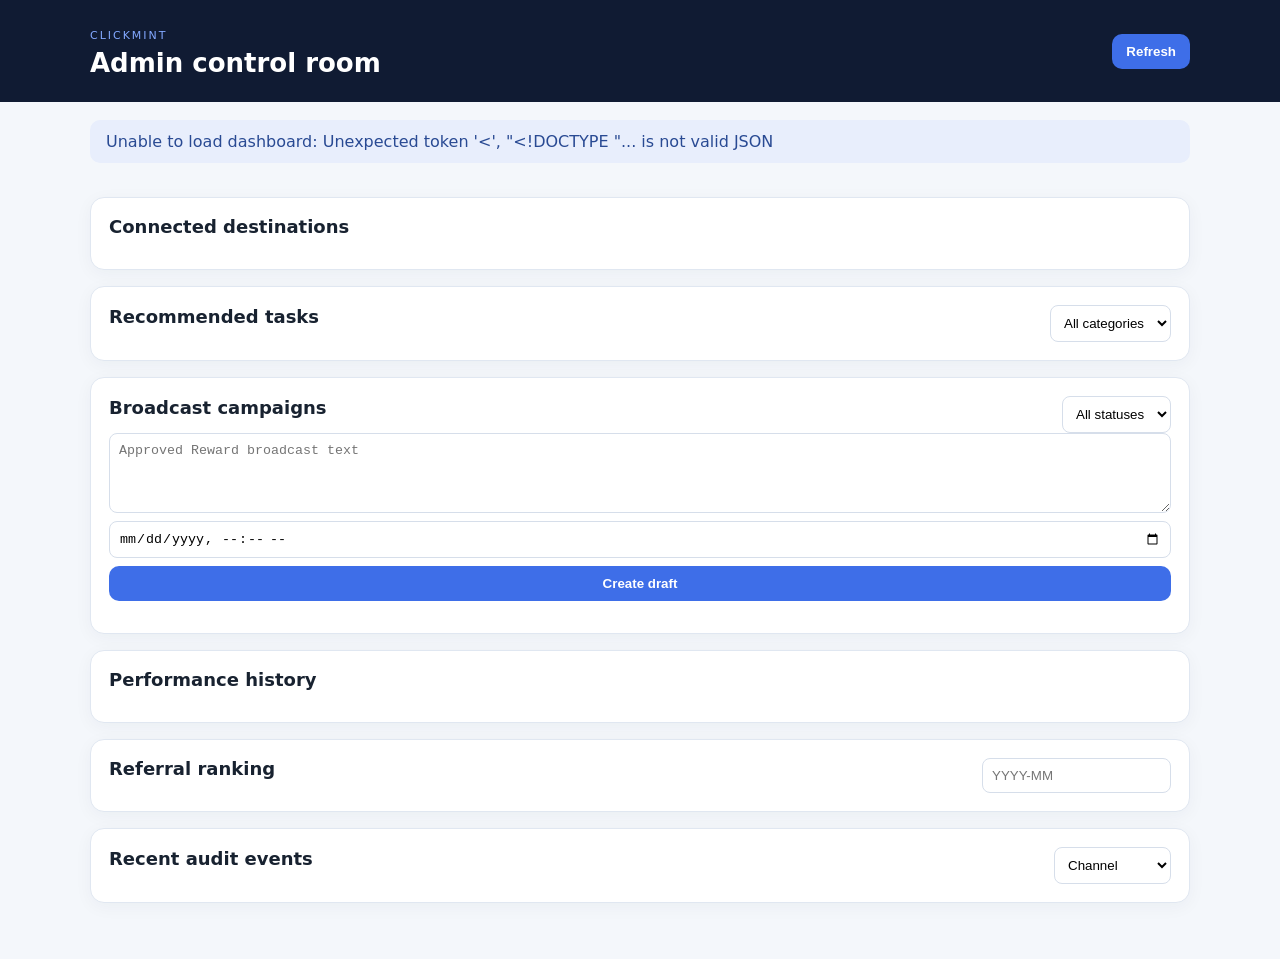
==== admin_web/index.html @ 44ab22e3 "Implement non-financial marketplace and admin platform phases Co-authored-by: arena-agent <297053741" ====
<!doctype html>
<html lang="en">
<head>
  <meta charset="utf-8">
  <meta name="viewport" content="width=device-width,initial-scale=1">
  <title>ClickMint Admin</title>
  <link rel="stylesheet" href="/admin_web/styles.css">
</head>
<body>
  <main id="app" aria-live="polite">
    <header class="topbar"><div><span class="eyebrow">CLICKMINT</span><h1>Admin control room</h1></div><button id="refresh">Refresh</button></header>
    <p id="notice" class="notice">Authenticating with Telegram…</p>
    <section id="summary" class="cards"></section>
    <section class="panel"><div class="panel-head"><h2>Connected destinations</h2></div><div id="channels" class="list"></div></section>
    <section class="panel"><div class="panel-head"><h2>Recommended tasks</h2><select id="category"><option value="">All categories</option></select></div><div id="tasks" class="list"></div></section>
    <section class="panel"><div class="panel-head"><h2>Broadcast campaigns</h2><select id="broadcast-status"><option value="">All statuses</option><option>queued</option><option>running</option><option>paused</option><option>completed</option><option>cancelled</option></select></div><div class="compose"><textarea id="broadcast-text" maxlength="4000" placeholder="Approved Reward broadcast text"></textarea><input id="broadcast-scheduled" type="datetime-local"><button id="create-broadcast">Create draft</button></div><div id="broadcasts" class="list"></div></section>
    <section class="panel"><div class="panel-head"><h2>Performance history</h2></div><div id="performance" class="list"></div></section>
    <section class="panel"><div class="panel-head"><h2>Referral ranking</h2><input id="period" placeholder="YYYY-MM" value=""></div><div id="referrals" class="list"></div></section>
    <section class="panel"><div class="panel-head"><h2>Recent audit events</h2><select id="audit-type"><option value="channel">Channel</option><option value="admin_security">Security</option><option value="outbox">Outbox</option><option value="admin_request">API requests</option></select></div><div id="audit" class="list"></div></section>
  </main>
  <script src="https://telegram.org/js/telegram-web-app.js"></script>
  <script src="/admin_web/app.js"></script>
</body>
</html>
---- admin_web/styles.css ----
:root{font-family:Inter,system-ui,sans-serif;color:#182230;background:#f4f7fb}*{box-sizing:border-box}body{margin:0}.topbar{display:flex;justify-content:space-between;align-items:center;gap:16px;padding:24px max(20px,calc((100% - 1100px)/2));background:#101b33;color:white}.eyebrow{font-size:11px;letter-spacing:.18em;color:#82a8ff}.topbar h1{margin:5px 0 0;font-size:26px}.topbar button,button{border:0;border-radius:10px;padding:10px 14px;background:#3e6ee8;color:white;font-weight:700;cursor:pointer}.notice{max-width:1100px;margin:18px auto;padding:12px 16px;border-radius:10px;background:#e8eefc;color:#294a93}.cards,.panel{max-width:1100px;margin:16px auto}.cards{display:grid;grid-template-columns:repeat(auto-fit,minmax(180px,1fr));gap:12px}.card,.panel{background:white;border:1px solid #e0e7f1;border-radius:14px;box-shadow:0 4px 18px #172b4d0b}.card{padding:18px}.card strong{display:block;font-size:25px}.card span{color:#667085;font-size:13px}.panel{padding:18px}.panel-head{display:flex;align-items:center;justify-content:space-between;gap:12px}.panel h2{font-size:18px;margin:0 0 14px}.list{display:grid;gap:8px}.item{display:flex;justify-content:space-between;gap:12px;align-items:center;padding:12px;border:1px solid #e7ebf2;border-radius:10px}.muted{color:#667085;font-size:13px}.pill{padding:4px 8px;border-radius:99px;background:#edf2ff;color:#3159bb;font-size:12px;font-weight:700}select,input,textarea{padding:9px;border:1px solid #d6deea;border-radius:8px;background:white}textarea{width:100%;min-height:80px;resize:vertical}.compose{display:grid;gap:8px;margin-bottom:14px}#app{padding-bottom:40px}@media(max-width:600px){.topbar{padding:20px}.cards,.panel{margin-left:12px;margin-right:12px}.item{align-items:flex-start;flex-direction:column}}
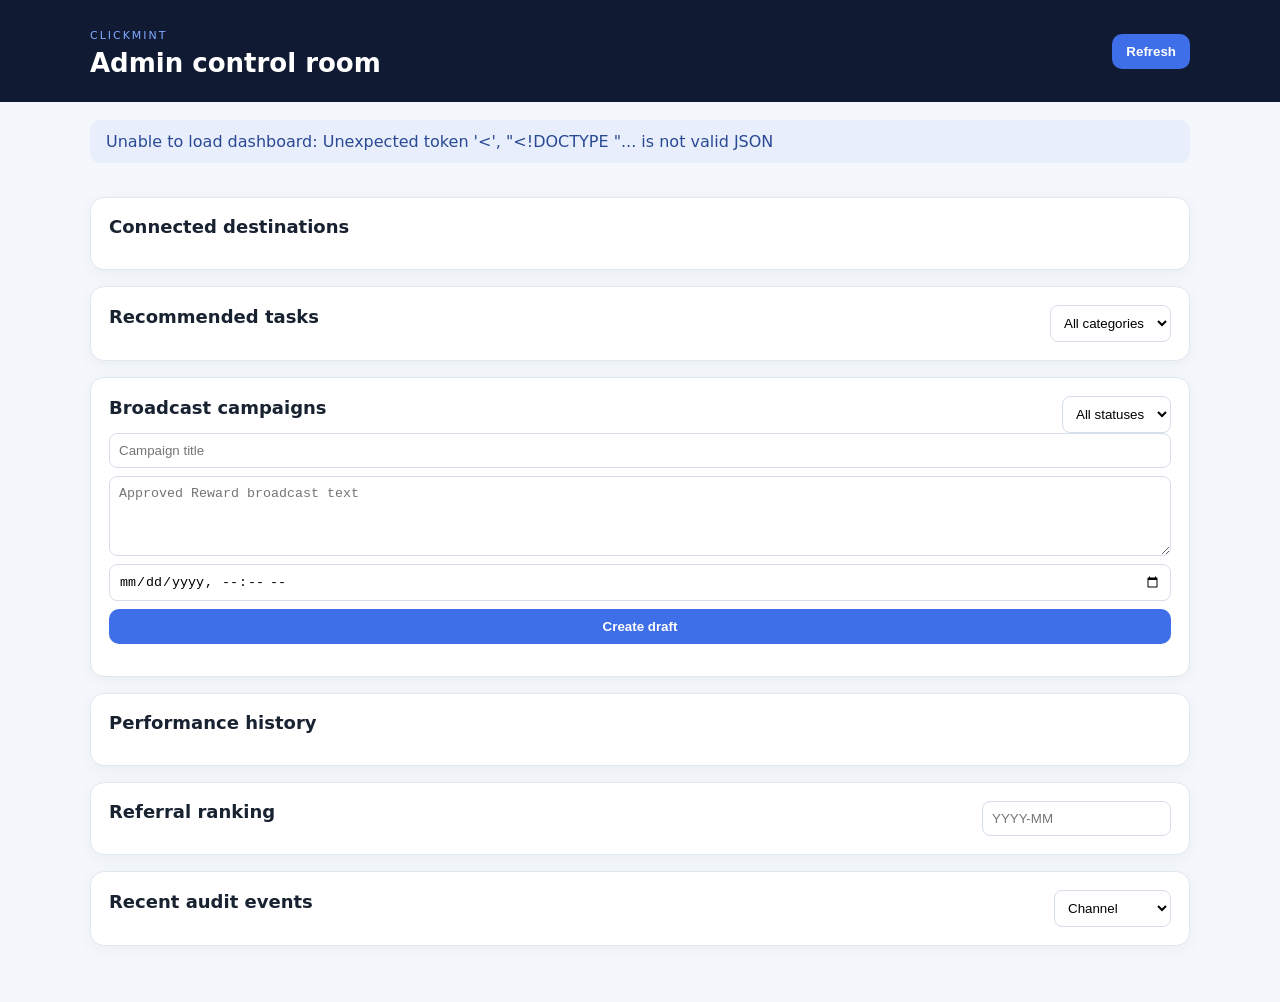
==== commit 6a81fb41: "Audit platform and add compliance enforcement foundations Co-authored-by: arena-agent <297053741+are" ====
--- a/admin_web/index.html
+++ b/admin_web/index.html
@@ -13,7 +13,7 @@
     <section id="summary" class="cards"></section>
     <section class="panel"><div class="panel-head"><h2>Connected destinations</h2></div><div id="channels" class="list"></div></section>
     <section class="panel"><div class="panel-head"><h2>Recommended tasks</h2><select id="category"><option value="">All categories</option></select></div><div id="tasks" class="list"></div></section>
-    <section class="panel"><div class="panel-head"><h2>Broadcast campaigns</h2><select id="broadcast-status"><option value="">All statuses</option><option>queued</option><option>running</option><option>paused</option><option>completed</option><option>cancelled</option></select></div><div class="compose"><textarea id="broadcast-text" maxlength="4000" placeholder="Approved Reward broadcast text"></textarea><input id="broadcast-scheduled" type="datetime-local"><button id="create-broadcast">Create draft</button></div><div id="broadcasts" class="list"></div></section>
+    <section class="panel"><div class="panel-head"><h2>Broadcast campaigns</h2><select id="broadcast-status"><option value="">All statuses</option><option>queued</option><option>running</option><option>paused</option><option>completed</option><option>cancelled</option></select></div><div class="compose"><input id="broadcast-title" maxlength="160" placeholder="Campaign title"><textarea id="broadcast-text" maxlength="4000" placeholder="Approved Reward broadcast text"></textarea><input id="broadcast-scheduled" type="datetime-local"><button id="create-broadcast">Create draft</button></div><div id="broadcasts" class="list"></div></section>
     <section class="panel"><div class="panel-head"><h2>Performance history</h2></div><div id="performance" class="list"></div></section>
     <section class="panel"><div class="panel-head"><h2>Referral ranking</h2><input id="period" placeholder="YYYY-MM" value=""></div><div id="referrals" class="list"></div></section>
     <section class="panel"><div class="panel-head"><h2>Recent audit events</h2><select id="audit-type"><option value="channel">Channel</option><option value="admin_security">Security</option><option value="outbox">Outbox</option><option value="admin_request">API requests</option></select></div><div id="audit" class="list"></div></section>
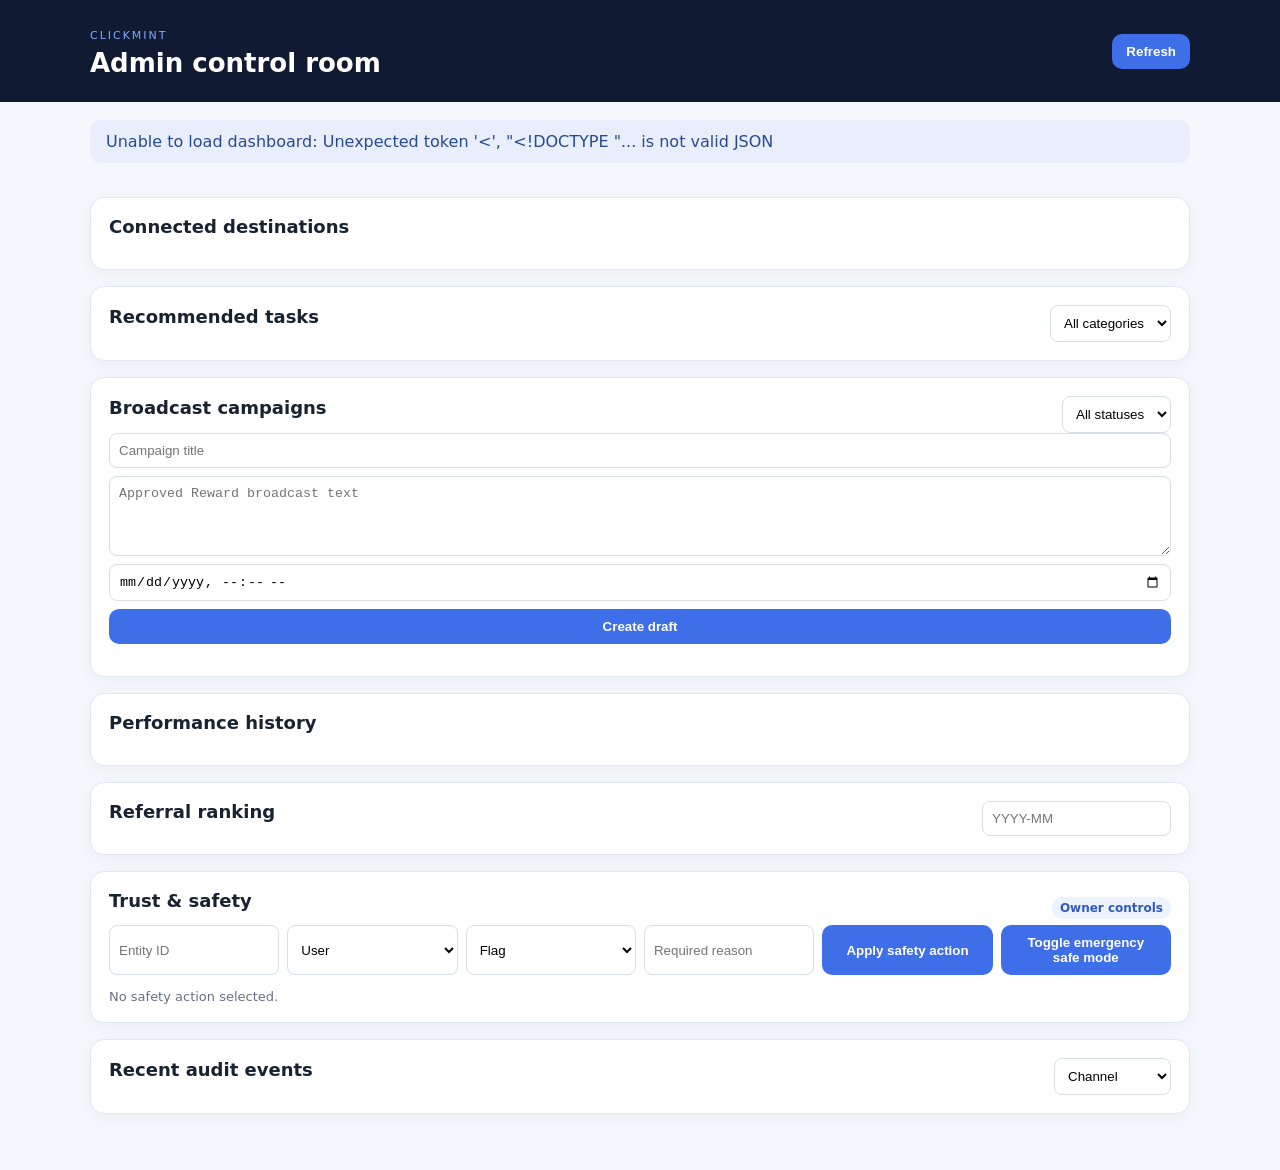
==== commit 6ceb218e: "Expand safety controls and AI-ready validation foundations Co-authored-by: arena-agent <297053741+ar" ====
--- a/admin_web/index.html
+++ b/admin_web/index.html
@@ -16,7 +16,7 @@
     <section class="panel"><div class="panel-head"><h2>Broadcast campaigns</h2><select id="broadcast-status"><option value="">All statuses</option><option>queued</option><option>running</option><option>paused</option><option>completed</option><option>cancelled</option></select></div><div class="compose"><input id="broadcast-title" maxlength="160" placeholder="Campaign title"><textarea id="broadcast-text" maxlength="4000" placeholder="Approved Reward broadcast text"></textarea><input id="broadcast-scheduled" type="datetime-local"><button id="create-broadcast">Create draft</button></div><div id="broadcasts" class="list"></div></section>
     <section class="panel"><div class="panel-head"><h2>Performance history</h2></div><div id="performance" class="list"></div></section>
     <section class="panel"><div class="panel-head"><h2>Referral ranking</h2><input id="period" placeholder="YYYY-MM" value=""></div><div id="referrals" class="list"></div></section>
-    <section class="panel"><div class="panel-head"><h2>Recent audit events</h2><select id="audit-type"><option value="channel">Channel</option><option value="admin_security">Security</option><option value="outbox">Outbox</option><option value="admin_request">API requests</option></select></div><div id="audit" class="list"></div></section>
+    <section class="panel"><div class="panel-head"><h2>Trust &amp; safety</h2><span class="pill">Owner controls</span></div><div class="compose safety-compose"><input id="safety-entity-id" placeholder="Entity ID"><select id="safety-entity-type"><option value="user">User</option><option value="channel">Channel</option><option value="group">Group</option></select><select id="safety-action"><option value="flagged">Flag</option><option value="restricted">Restrict</option><option value="suspended">Suspend</option><option value="banned">Ban</option><option value="removed">Remove</option><option value="restore">Restore</option></select><input id="safety-reason" placeholder="Required reason"><button id="apply-safety">Apply safety action</button><button id="toggle-safe-mode">Toggle emergency safe mode</button></div><div id="safety-result" class="muted">No safety action selected.</div></section><section class="panel"><div class="panel-head"><h2>Recent audit events</h2><select id="audit-type"><option value="channel">Channel</option><option value="admin_security">Security</option><option value="outbox">Outbox</option><option value="admin_request">API requests</option></select></div><div id="audit" class="list"></div></section>
   </main>
   <script src="https://telegram.org/js/telegram-web-app.js"></script>
   <script src="/admin_web/app.js"></script>
--- a/admin_web/styles.css
+++ b/admin_web/styles.css
@@ -1 +1 @@
-:root{font-family:Inter,system-ui,sans-serif;color:#182230;background:#f4f7fb}*{box-sizing:border-box}body{margin:0}.topbar{display:flex;justify-content:space-between;align-items:center;gap:16px;padding:24px max(20px,calc((100% - 1100px)/2));background:#101b33;color:white}.eyebrow{font-size:11px;letter-spacing:.18em;color:#82a8ff}.topbar h1{margin:5px 0 0;font-size:26px}.topbar button,button{border:0;border-radius:10px;padding:10px 14px;background:#3e6ee8;color:white;font-weight:700;cursor:pointer}.notice{max-width:1100px;margin:18px auto;padding:12px 16px;border-radius:10px;background:#e8eefc;color:#294a93}.cards,.panel{max-width:1100px;margin:16px auto}.cards{display:grid;grid-template-columns:repeat(auto-fit,minmax(180px,1fr));gap:12px}.card,.panel{background:white;border:1px solid #e0e7f1;border-radius:14px;box-shadow:0 4px 18px #172b4d0b}.card{padding:18px}.card strong{display:block;font-size:25px}.card span{color:#667085;font-size:13px}.panel{padding:18px}.panel-head{display:flex;align-items:center;justify-content:space-between;gap:12px}.panel h2{font-size:18px;margin:0 0 14px}.list{display:grid;gap:8px}.item{display:flex;justify-content:space-between;gap:12px;align-items:center;padding:12px;border:1px solid #e7ebf2;border-radius:10px}.muted{color:#667085;font-size:13px}.pill{padding:4px 8px;border-radius:99px;background:#edf2ff;color:#3159bb;font-size:12px;font-weight:700}select,input,textarea{padding:9px;border:1px solid #d6deea;border-radius:8px;background:white}textarea{width:100%;min-height:80px;resize:vertical}.compose{display:grid;gap:8px;margin-bottom:14px}#app{padding-bottom:40px}@media(max-width:600px){.topbar{padding:20px}.cards,.panel{margin-left:12px;margin-right:12px}.item{align-items:flex-start;flex-direction:column}}
+:root{font-family:Inter,system-ui,sans-serif;color:#182230;background:#f4f7fb}*{box-sizing:border-box}body{margin:0}.topbar{display:flex;justify-content:space-between;align-items:center;gap:16px;padding:24px max(20px,calc((100% - 1100px)/2));background:#101b33;color:white}.eyebrow{font-size:11px;letter-spacing:.18em;color:#82a8ff}.topbar h1{margin:5px 0 0;font-size:26px}.topbar button,button{border:0;border-radius:10px;padding:10px 14px;background:#3e6ee8;color:white;font-weight:700;cursor:pointer}.notice{max-width:1100px;margin:18px auto;padding:12px 16px;border-radius:10px;background:#e8eefc;color:#294a93}.cards,.panel{max-width:1100px;margin:16px auto}.cards{display:grid;grid-template-columns:repeat(auto-fit,minmax(180px,1fr));gap:12px}.card,.panel{background:white;border:1px solid #e0e7f1;border-radius:14px;box-shadow:0 4px 18px #172b4d0b}.card{padding:18px}.card strong{display:block;font-size:25px}.card span{color:#667085;font-size:13px}.panel{padding:18px}.panel-head{display:flex;align-items:center;justify-content:space-between;gap:12px}.panel h2{font-size:18px;margin:0 0 14px}.list{display:grid;gap:8px}.item{display:flex;justify-content:space-between;gap:12px;align-items:center;padding:12px;border:1px solid #e7ebf2;border-radius:10px}.muted{color:#667085;font-size:13px}.pill{padding:4px 8px;border-radius:99px;background:#edf2ff;color:#3159bb;font-size:12px;font-weight:700}select,input,textarea{padding:9px;border:1px solid #d6deea;border-radius:8px;background:white}textarea{width:100%;min-height:80px;resize:vertical}.compose{display:grid;gap:8px;margin-bottom:14px}.safety-compose{grid-template-columns:repeat(auto-fit,minmax(150px,1fr))}.safety-compose button{min-height:40px}#app{padding-bottom:40px}@media(max-width:600px){.topbar{padding:20px}.cards,.panel{margin-left:12px;margin-right:12px}.item{align-items:flex-start;flex-direction:column}}
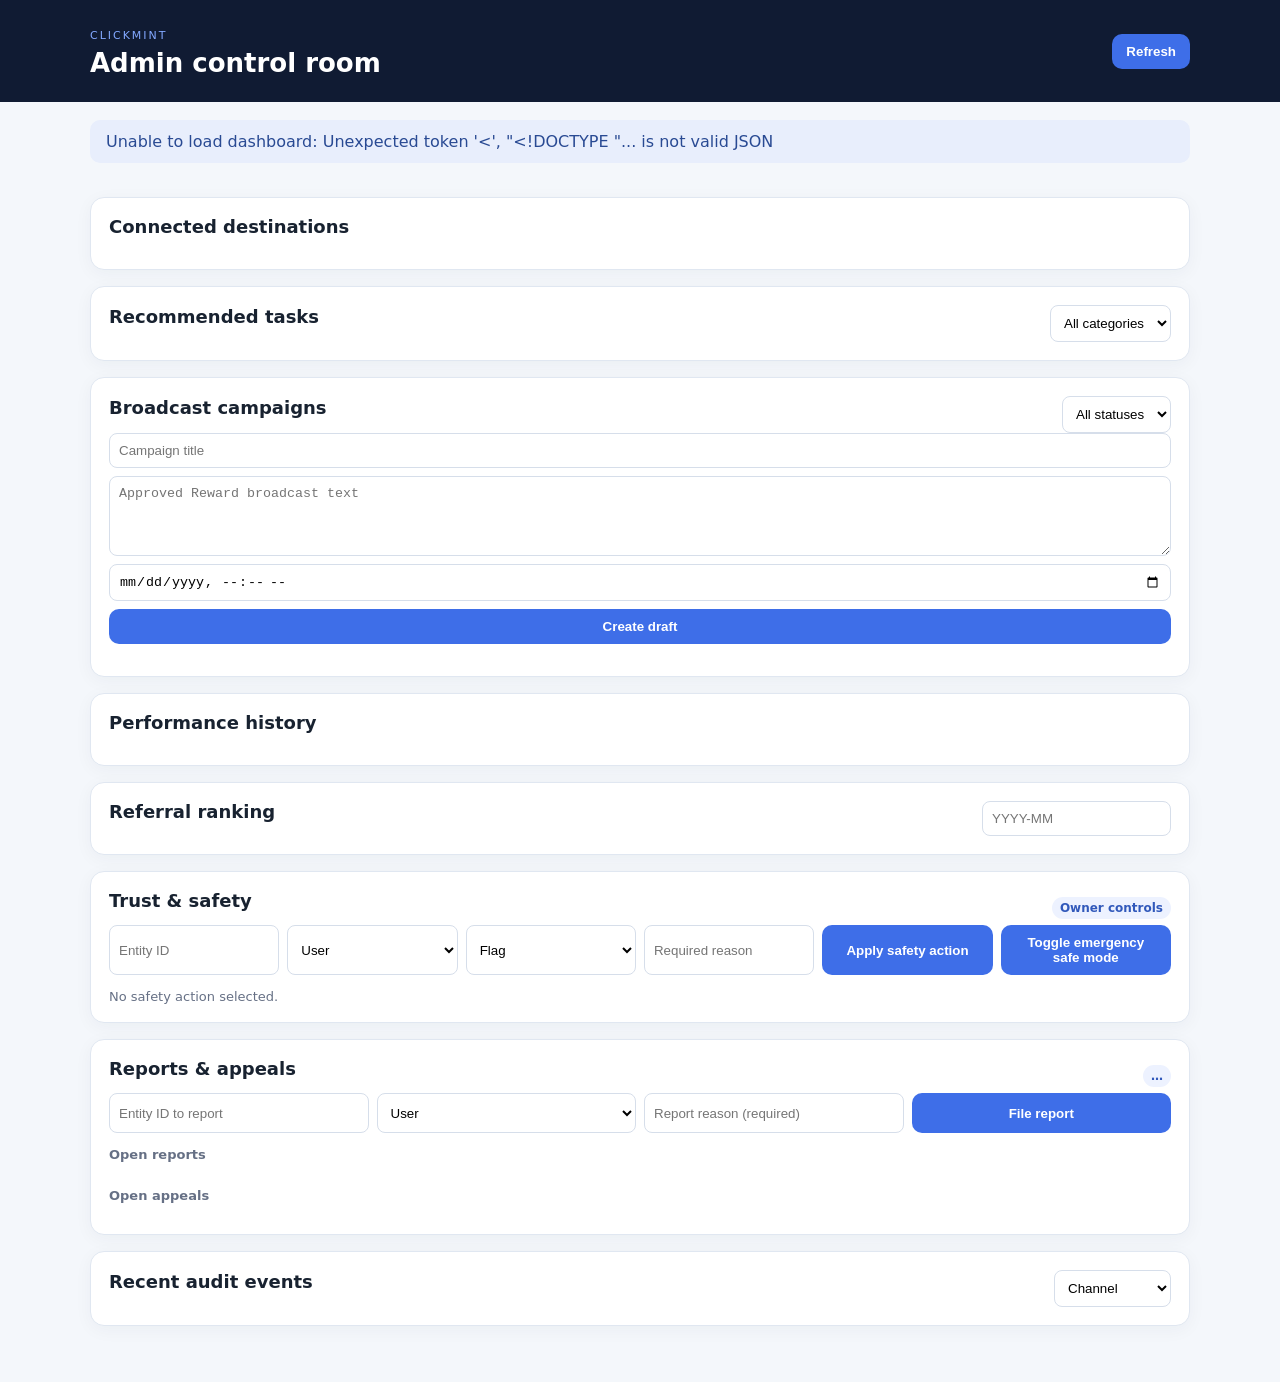
==== commit 949673bf: "Wire shared enforcement gate, appeals, and admin compliance surface - enforcement_gate.py: one fail-" ====
--- a/admin_web/index.html
+++ b/admin_web/index.html
@@ -16,7 +16,7 @@
     <section class="panel"><div class="panel-head"><h2>Broadcast campaigns</h2><select id="broadcast-status"><option value="">All statuses</option><option>queued</option><option>running</option><option>paused</option><option>completed</option><option>cancelled</option></select></div><div class="compose"><input id="broadcast-title" maxlength="160" placeholder="Campaign title"><textarea id="broadcast-text" maxlength="4000" placeholder="Approved Reward broadcast text"></textarea><input id="broadcast-scheduled" type="datetime-local"><button id="create-broadcast">Create draft</button></div><div id="broadcasts" class="list"></div></section>
     <section class="panel"><div class="panel-head"><h2>Performance history</h2></div><div id="performance" class="list"></div></section>
     <section class="panel"><div class="panel-head"><h2>Referral ranking</h2><input id="period" placeholder="YYYY-MM" value=""></div><div id="referrals" class="list"></div></section>
-    <section class="panel"><div class="panel-head"><h2>Trust &amp; safety</h2><span class="pill">Owner controls</span></div><div class="compose safety-compose"><input id="safety-entity-id" placeholder="Entity ID"><select id="safety-entity-type"><option value="user">User</option><option value="channel">Channel</option><option value="group">Group</option></select><select id="safety-action"><option value="flagged">Flag</option><option value="restricted">Restrict</option><option value="suspended">Suspend</option><option value="banned">Ban</option><option value="removed">Remove</option><option value="restore">Restore</option></select><input id="safety-reason" placeholder="Required reason"><button id="apply-safety">Apply safety action</button><button id="toggle-safe-mode">Toggle emergency safe mode</button></div><div id="safety-result" class="muted">No safety action selected.</div></section><section class="panel"><div class="panel-head"><h2>Recent audit events</h2><select id="audit-type"><option value="channel">Channel</option><option value="admin_security">Security</option><option value="outbox">Outbox</option><option value="admin_request">API requests</option></select></div><div id="audit" class="list"></div></section>
+    <section class="panel"><div class="panel-head"><h2>Trust &amp; safety</h2><span class="pill">Owner controls</span></div><div class="compose safety-compose"><input id="safety-entity-id" placeholder="Entity ID"><select id="safety-entity-type"><option value="user">User</option><option value="channel">Channel</option><option value="group">Group</option></select><select id="safety-action"><option value="flagged">Flag</option><option value="restricted">Restrict</option><option value="suspended">Suspend</option><option value="banned">Ban</option><option value="removed">Remove</option><option value="restore">Restore</option></select><input id="safety-reason" placeholder="Required reason"><button id="apply-safety">Apply safety action</button><button id="toggle-safe-mode">Toggle emergency safe mode</button></div><div id="safety-result" class="muted">No safety action selected.</div></section><section class="panel"><div class="panel-head"><h2>Reports &amp; appeals</h2><span id="safety-status" class="pill">…</span></div><div class="compose safety-compose"><input id="report-entity-id" placeholder="Entity ID to report"><select id="report-entity-type"><option value="user">User</option><option value="channel">Channel</option><option value="group">Group</option></select><input id="report-reason" placeholder="Report reason (required)"><button id="file-report">File report</button></div><h3 class="muted">Open reports</h3><div id="reports" class="list"></div><h3 class="muted">Open appeals</h3><div id="appeals" class="list"></div></section><section class="panel"><div class="panel-head"><h2>Recent audit events</h2><select id="audit-type"><option value="channel">Channel</option><option value="admin_security">Security</option><option value="outbox">Outbox</option><option value="admin_request">API requests</option></select></div><div id="audit" class="list"></div></section>
   </main>
   <script src="https://telegram.org/js/telegram-web-app.js"></script>
   <script src="/admin_web/app.js"></script>
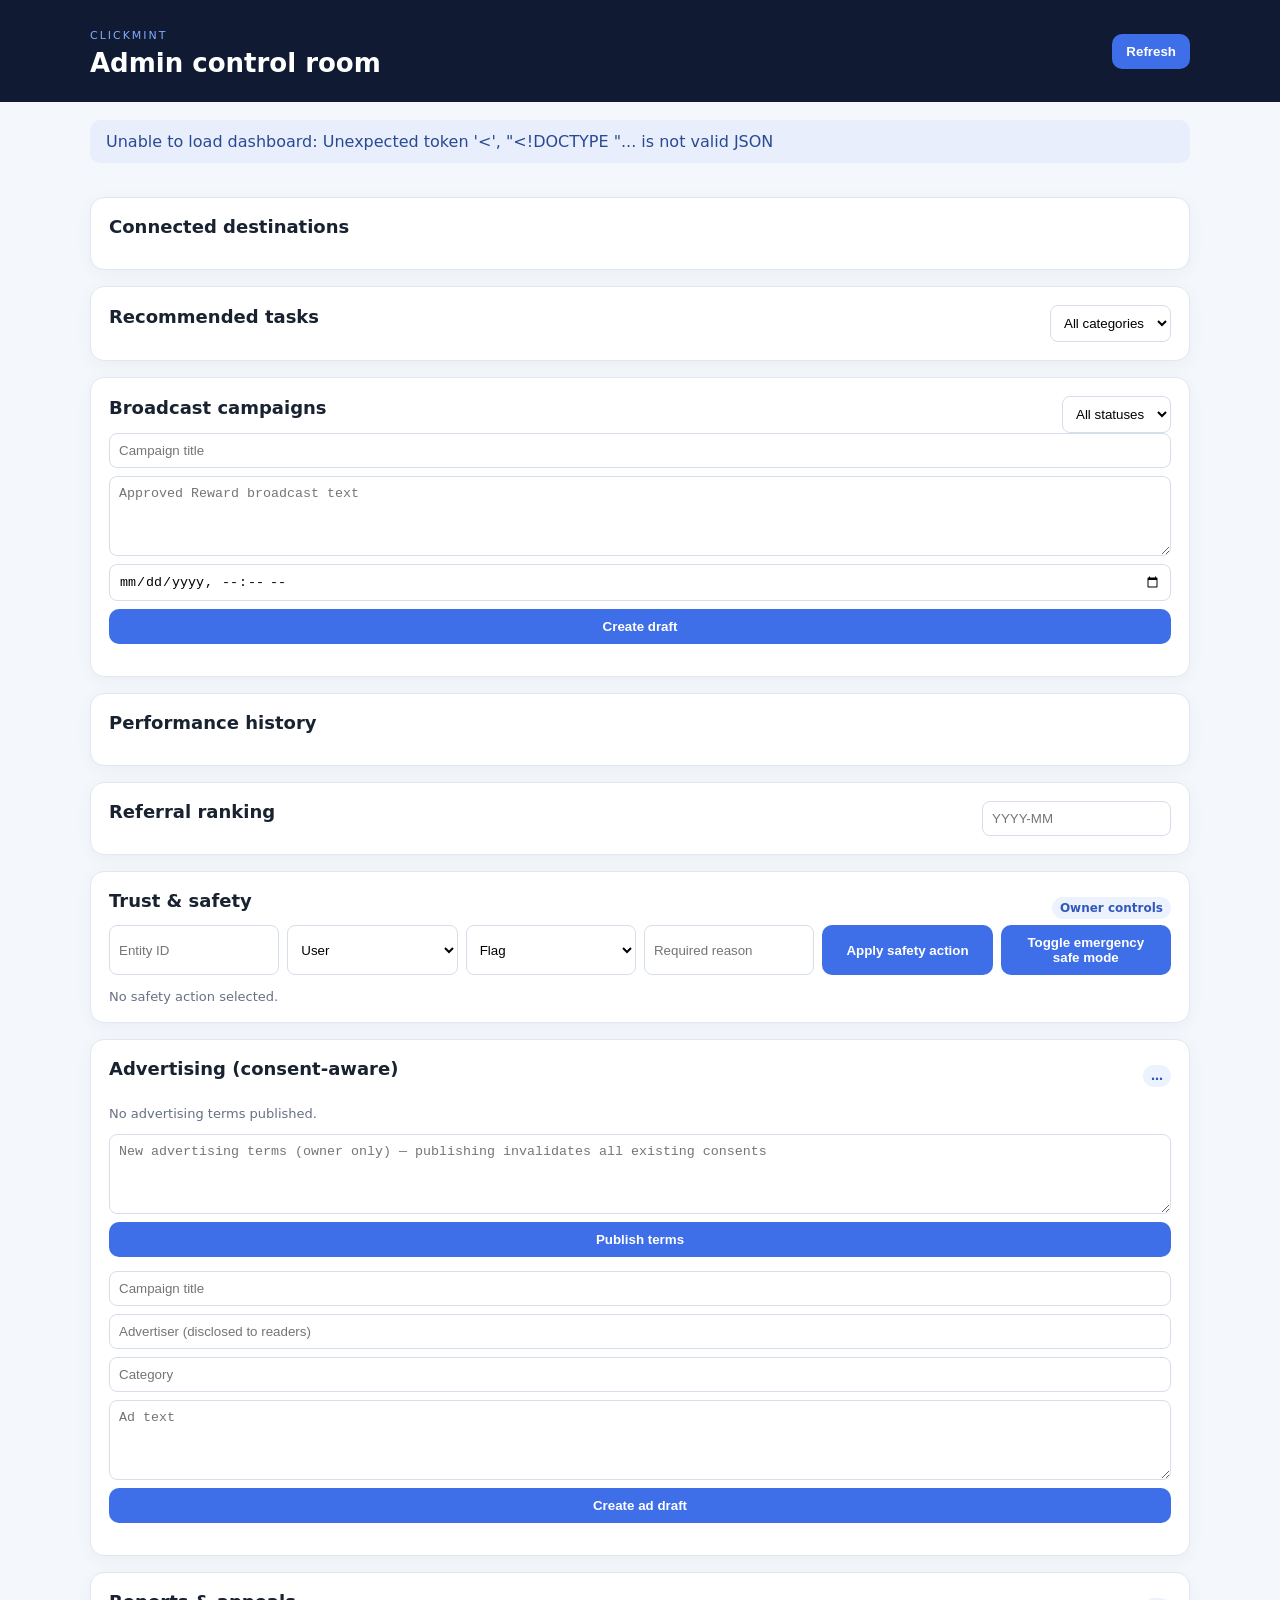
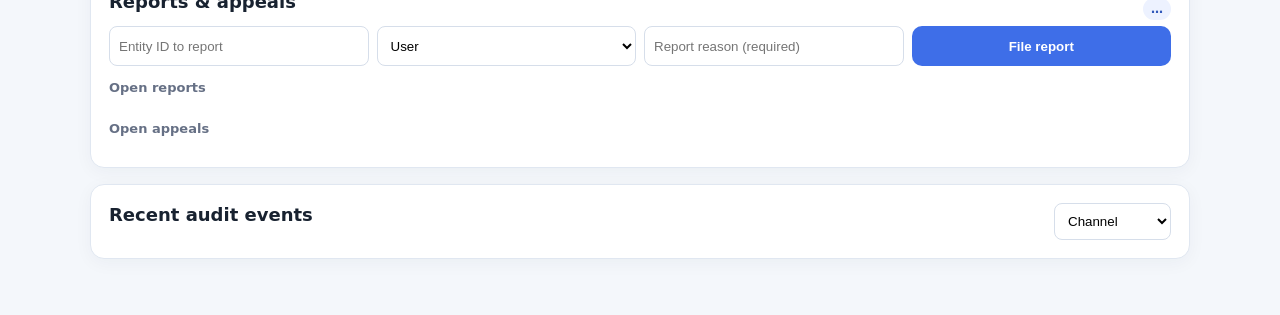
==== commit fbc5d31b: "Add consent-aware advertising model and group-scoped report entry points Advertising (docs/ADVERTISI" ====
--- a/admin_web/index.html
+++ b/admin_web/index.html
@@ -16,7 +16,7 @@
     <section class="panel"><div class="panel-head"><h2>Broadcast campaigns</h2><select id="broadcast-status"><option value="">All statuses</option><option>queued</option><option>running</option><option>paused</option><option>completed</option><option>cancelled</option></select></div><div class="compose"><input id="broadcast-title" maxlength="160" placeholder="Campaign title"><textarea id="broadcast-text" maxlength="4000" placeholder="Approved Reward broadcast text"></textarea><input id="broadcast-scheduled" type="datetime-local"><button id="create-broadcast">Create draft</button></div><div id="broadcasts" class="list"></div></section>
     <section class="panel"><div class="panel-head"><h2>Performance history</h2></div><div id="performance" class="list"></div></section>
     <section class="panel"><div class="panel-head"><h2>Referral ranking</h2><input id="period" placeholder="YYYY-MM" value=""></div><div id="referrals" class="list"></div></section>
-    <section class="panel"><div class="panel-head"><h2>Trust &amp; safety</h2><span class="pill">Owner controls</span></div><div class="compose safety-compose"><input id="safety-entity-id" placeholder="Entity ID"><select id="safety-entity-type"><option value="user">User</option><option value="channel">Channel</option><option value="group">Group</option></select><select id="safety-action"><option value="flagged">Flag</option><option value="restricted">Restrict</option><option value="suspended">Suspend</option><option value="banned">Ban</option><option value="removed">Remove</option><option value="restore">Restore</option></select><input id="safety-reason" placeholder="Required reason"><button id="apply-safety">Apply safety action</button><button id="toggle-safe-mode">Toggle emergency safe mode</button></div><div id="safety-result" class="muted">No safety action selected.</div></section><section class="panel"><div class="panel-head"><h2>Reports &amp; appeals</h2><span id="safety-status" class="pill">…</span></div><div class="compose safety-compose"><input id="report-entity-id" placeholder="Entity ID to report"><select id="report-entity-type"><option value="user">User</option><option value="channel">Channel</option><option value="group">Group</option></select><input id="report-reason" placeholder="Report reason (required)"><button id="file-report">File report</button></div><h3 class="muted">Open reports</h3><div id="reports" class="list"></div><h3 class="muted">Open appeals</h3><div id="appeals" class="list"></div></section><section class="panel"><div class="panel-head"><h2>Recent audit events</h2><select id="audit-type"><option value="channel">Channel</option><option value="admin_security">Security</option><option value="outbox">Outbox</option><option value="admin_request">API requests</option></select></div><div id="audit" class="list"></div></section>
+    <section class="panel"><div class="panel-head"><h2>Trust &amp; safety</h2><span class="pill">Owner controls</span></div><div class="compose safety-compose"><input id="safety-entity-id" placeholder="Entity ID"><select id="safety-entity-type"><option value="user">User</option><option value="channel">Channel</option><option value="group">Group</option></select><select id="safety-action"><option value="flagged">Flag</option><option value="restricted">Restrict</option><option value="suspended">Suspend</option><option value="banned">Ban</option><option value="removed">Remove</option><option value="restore">Restore</option></select><input id="safety-reason" placeholder="Required reason"><button id="apply-safety">Apply safety action</button><button id="toggle-safe-mode">Toggle emergency safe mode</button></div><div id="safety-result" class="muted">No safety action selected.</div></section><section class="panel"><div class="panel-head"><h2>Advertising (consent-aware)</h2><span id="ads-status" class="pill">…</span></div><p class="muted" id="ads-terms">No advertising terms published.</p><div class="compose"><textarea id="ads-terms-text" maxlength="4000" placeholder="New advertising terms (owner only) — publishing invalidates all existing consents"></textarea><button id="publish-ad-terms">Publish terms</button></div><div class="compose"><input id="ad-title" maxlength="160" placeholder="Campaign title"><input id="ad-advertiser" maxlength="120" placeholder="Advertiser (disclosed to readers)"><input id="ad-category" placeholder="Category"><textarea id="ad-text" maxlength="4000" placeholder="Ad text"></textarea><button id="create-ad">Create ad draft</button></div><div id="ads" class="list"></div></section><section class="panel"><div class="panel-head"><h2>Reports &amp; appeals</h2><span id="safety-status" class="pill">…</span></div><div class="compose safety-compose"><input id="report-entity-id" placeholder="Entity ID to report"><select id="report-entity-type"><option value="user">User</option><option value="channel">Channel</option><option value="group">Group</option></select><input id="report-reason" placeholder="Report reason (required)"><button id="file-report">File report</button></div><h3 class="muted">Open reports</h3><div id="reports" class="list"></div><h3 class="muted">Open appeals</h3><div id="appeals" class="list"></div></section><section class="panel"><div class="panel-head"><h2>Recent audit events</h2><select id="audit-type"><option value="channel">Channel</option><option value="admin_security">Security</option><option value="outbox">Outbox</option><option value="admin_request">API requests</option></select></div><div id="audit" class="list"></div></section>
   </main>
   <script src="https://telegram.org/js/telegram-web-app.js"></script>
   <script src="/admin_web/app.js"></script>
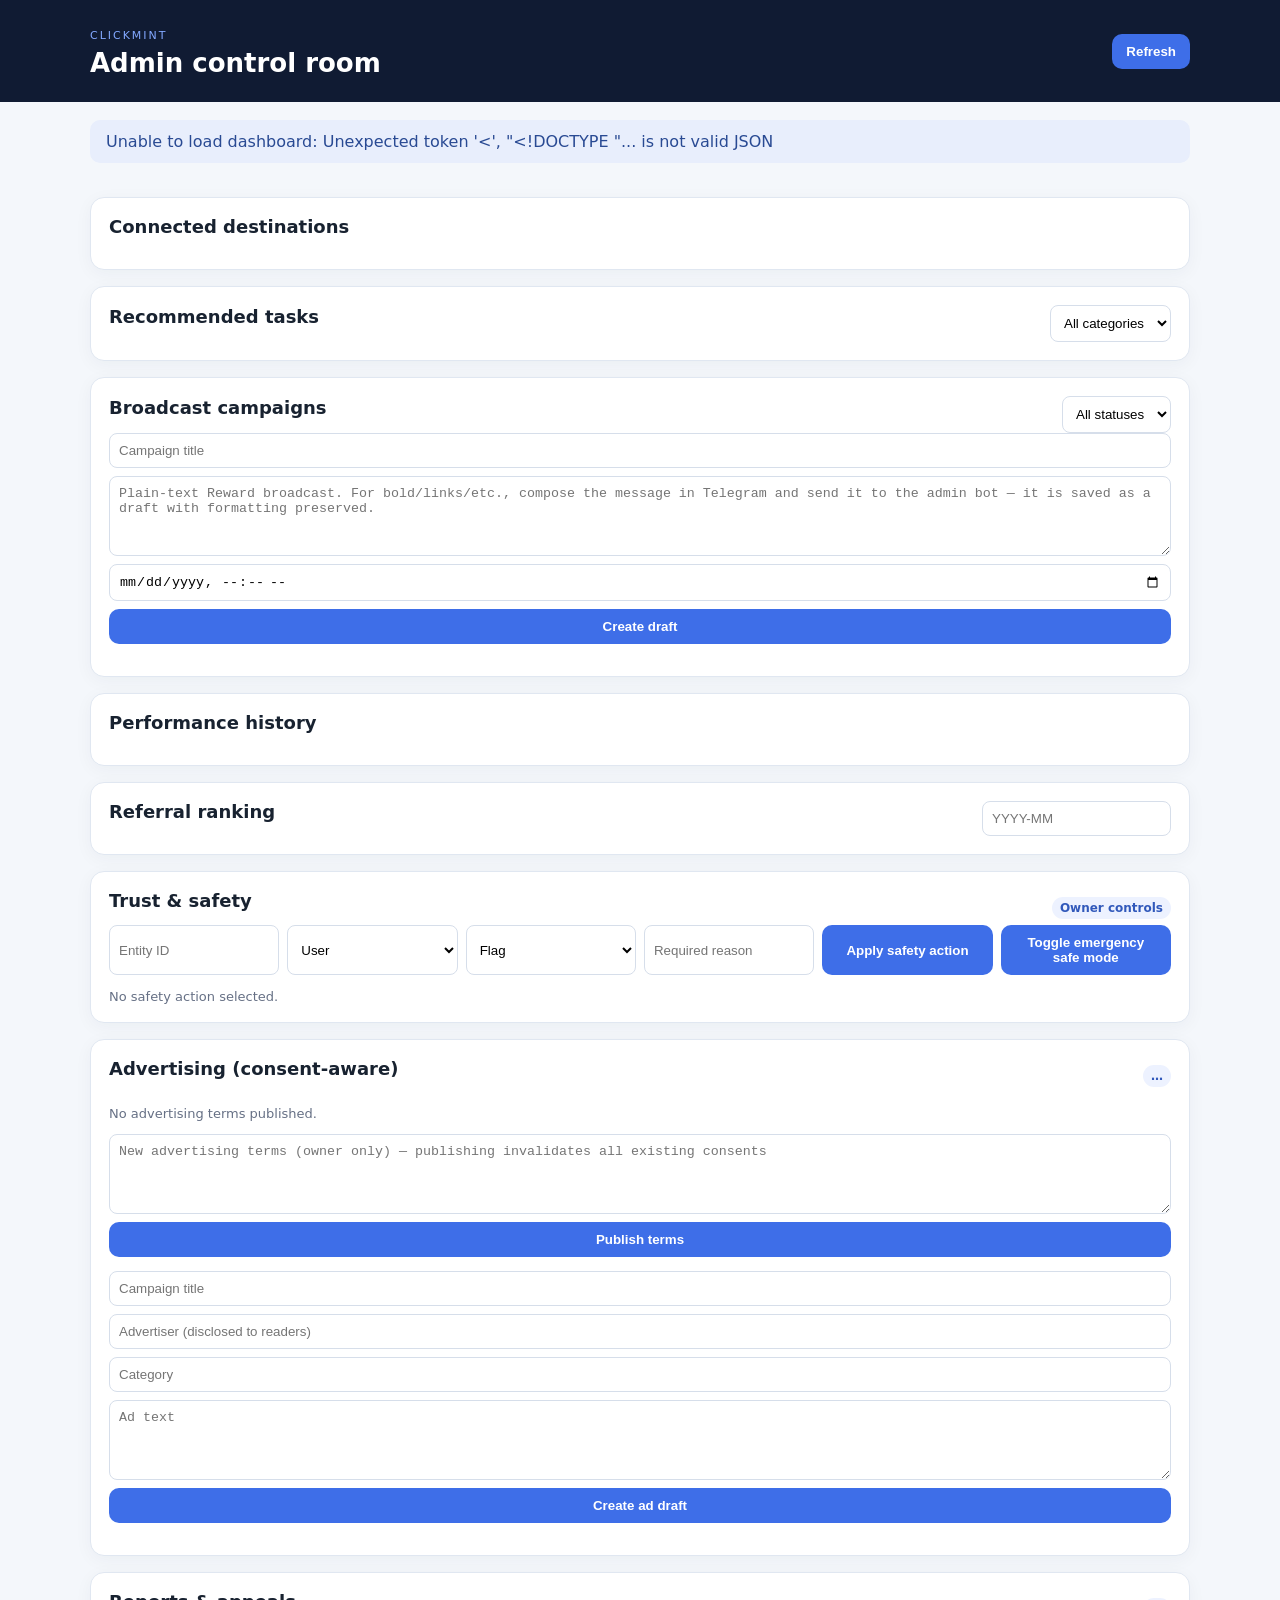
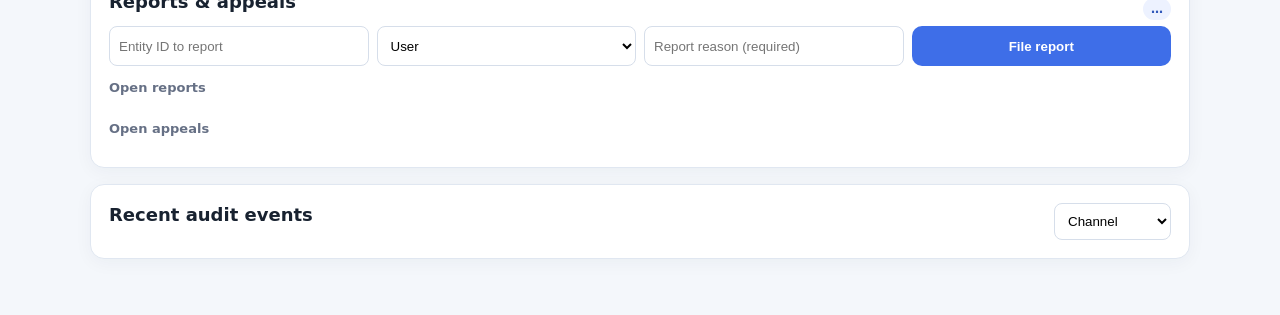
==== commit 54312767: "Broadcast drafts carry Telegram entities captured verbatim (no typed markup) - tg_entities.py: sanit" ====
--- a/admin_web/index.html
+++ b/admin_web/index.html
@@ -13,7 +13,7 @@
     <section id="summary" class="cards"></section>
     <section class="panel"><div class="panel-head"><h2>Connected destinations</h2></div><div id="channels" class="list"></div></section>
     <section class="panel"><div class="panel-head"><h2>Recommended tasks</h2><select id="category"><option value="">All categories</option></select></div><div id="tasks" class="list"></div></section>
-    <section class="panel"><div class="panel-head"><h2>Broadcast campaigns</h2><select id="broadcast-status"><option value="">All statuses</option><option>queued</option><option>running</option><option>paused</option><option>completed</option><option>cancelled</option></select></div><div class="compose"><input id="broadcast-title" maxlength="160" placeholder="Campaign title"><textarea id="broadcast-text" maxlength="4000" placeholder="Approved Reward broadcast text"></textarea><input id="broadcast-scheduled" type="datetime-local"><button id="create-broadcast">Create draft</button></div><div id="broadcasts" class="list"></div></section>
+    <section class="panel"><div class="panel-head"><h2>Broadcast campaigns</h2><select id="broadcast-status"><option value="">All statuses</option><option>queued</option><option>running</option><option>paused</option><option>completed</option><option>cancelled</option></select></div><div class="compose"><input id="broadcast-title" maxlength="160" placeholder="Campaign title"><textarea id="broadcast-text" maxlength="4000" placeholder="Plain-text Reward broadcast. For bold/links/etc., compose the message in Telegram and send it to the admin bot — it is saved as a draft with formatting preserved."></textarea><input id="broadcast-scheduled" type="datetime-local"><button id="create-broadcast">Create draft</button></div><div id="broadcasts" class="list"></div></section>
     <section class="panel"><div class="panel-head"><h2>Performance history</h2></div><div id="performance" class="list"></div></section>
     <section class="panel"><div class="panel-head"><h2>Referral ranking</h2><input id="period" placeholder="YYYY-MM" value=""></div><div id="referrals" class="list"></div></section>
     <section class="panel"><div class="panel-head"><h2>Trust &amp; safety</h2><span class="pill">Owner controls</span></div><div class="compose safety-compose"><input id="safety-entity-id" placeholder="Entity ID"><select id="safety-entity-type"><option value="user">User</option><option value="channel">Channel</option><option value="group">Group</option></select><select id="safety-action"><option value="flagged">Flag</option><option value="restricted">Restrict</option><option value="suspended">Suspend</option><option value="banned">Ban</option><option value="removed">Remove</option><option value="restore">Restore</option></select><input id="safety-reason" placeholder="Required reason"><button id="apply-safety">Apply safety action</button><button id="toggle-safe-mode">Toggle emergency safe mode</button></div><div id="safety-result" class="muted">No safety action selected.</div></section><section class="panel"><div class="panel-head"><h2>Advertising (consent-aware)</h2><span id="ads-status" class="pill">…</span></div><p class="muted" id="ads-terms">No advertising terms published.</p><div class="compose"><textarea id="ads-terms-text" maxlength="4000" placeholder="New advertising terms (owner only) — publishing invalidates all existing consents"></textarea><button id="publish-ad-terms">Publish terms</button></div><div class="compose"><input id="ad-title" maxlength="160" placeholder="Campaign title"><input id="ad-advertiser" maxlength="120" placeholder="Advertiser (disclosed to readers)"><input id="ad-category" placeholder="Category"><textarea id="ad-text" maxlength="4000" placeholder="Ad text"></textarea><button id="create-ad">Create ad draft</button></div><div id="ads" class="list"></div></section><section class="panel"><div class="panel-head"><h2>Reports &amp; appeals</h2><span id="safety-status" class="pill">…</span></div><div class="compose safety-compose"><input id="report-entity-id" placeholder="Entity ID to report"><select id="report-entity-type"><option value="user">User</option><option value="channel">Channel</option><option value="group">Group</option></select><input id="report-reason" placeholder="Report reason (required)"><button id="file-report">File report</button></div><h3 class="muted">Open reports</h3><div id="reports" class="list"></div><h3 class="muted">Open appeals</h3><div id="appeals" class="list"></div></section><section class="panel"><div class="panel-head"><h2>Recent audit events</h2><select id="audit-type"><option value="channel">Channel</option><option value="admin_security">Security</option><option value="outbox">Outbox</option><option value="admin_request">API requests</option></select></div><div id="audit" class="list"></div></section>
--- a/admin_web/styles.css
+++ b/admin_web/styles.css
@@ -1 +1,5 @@
 :root{font-family:Inter,system-ui,sans-serif;color:#182230;background:#f4f7fb}*{box-sizing:border-box}body{margin:0}.topbar{display:flex;justify-content:space-between;align-items:center;gap:16px;padding:24px max(20px,calc((100% - 1100px)/2));background:#101b33;color:white}.eyebrow{font-size:11px;letter-spacing:.18em;color:#82a8ff}.topbar h1{margin:5px 0 0;font-size:26px}.topbar button,button{border:0;border-radius:10px;padding:10px 14px;background:#3e6ee8;color:white;font-weight:700;cursor:pointer}.notice{max-width:1100px;margin:18px auto;padding:12px 16px;border-radius:10px;background:#e8eefc;color:#294a93}.cards,.panel{max-width:1100px;margin:16px auto}.cards{display:grid;grid-template-columns:repeat(auto-fit,minmax(180px,1fr));gap:12px}.card,.panel{background:white;border:1px solid #e0e7f1;border-radius:14px;box-shadow:0 4px 18px #172b4d0b}.card{padding:18px}.card strong{display:block;font-size:25px}.card span{color:#667085;font-size:13px}.panel{padding:18px}.panel-head{display:flex;align-items:center;justify-content:space-between;gap:12px}.panel h2{font-size:18px;margin:0 0 14px}.list{display:grid;gap:8px}.item{display:flex;justify-content:space-between;gap:12px;align-items:center;padding:12px;border:1px solid #e7ebf2;border-radius:10px}.muted{color:#667085;font-size:13px}.pill{padding:4px 8px;border-radius:99px;background:#edf2ff;color:#3159bb;font-size:12px;font-weight:700}select,input,textarea{padding:9px;border:1px solid #d6deea;border-radius:8px;background:white}textarea{width:100%;min-height:80px;resize:vertical}.compose{display:grid;gap:8px;margin-bottom:14px}.safety-compose{grid-template-columns:repeat(auto-fit,minmax(150px,1fr))}.safety-compose button{min-height:40px}#app{padding-bottom:40px}@media(max-width:600px){.topbar{padding:20px}.cards,.panel{margin-left:12px;margin-right:12px}.item{align-items:flex-start;flex-direction:column}}
+
+.preview{margin-top:6px;padding:8px;border-left:3px solid #8884;font-size:.92em;white-space:pre-wrap;word-break:break-word}
+.preview blockquote{margin:4px 0;padding-left:8px;border-left:2px solid #8886;opacity:.9}
+.tg-spoiler{background:#8886;border-radius:3px}
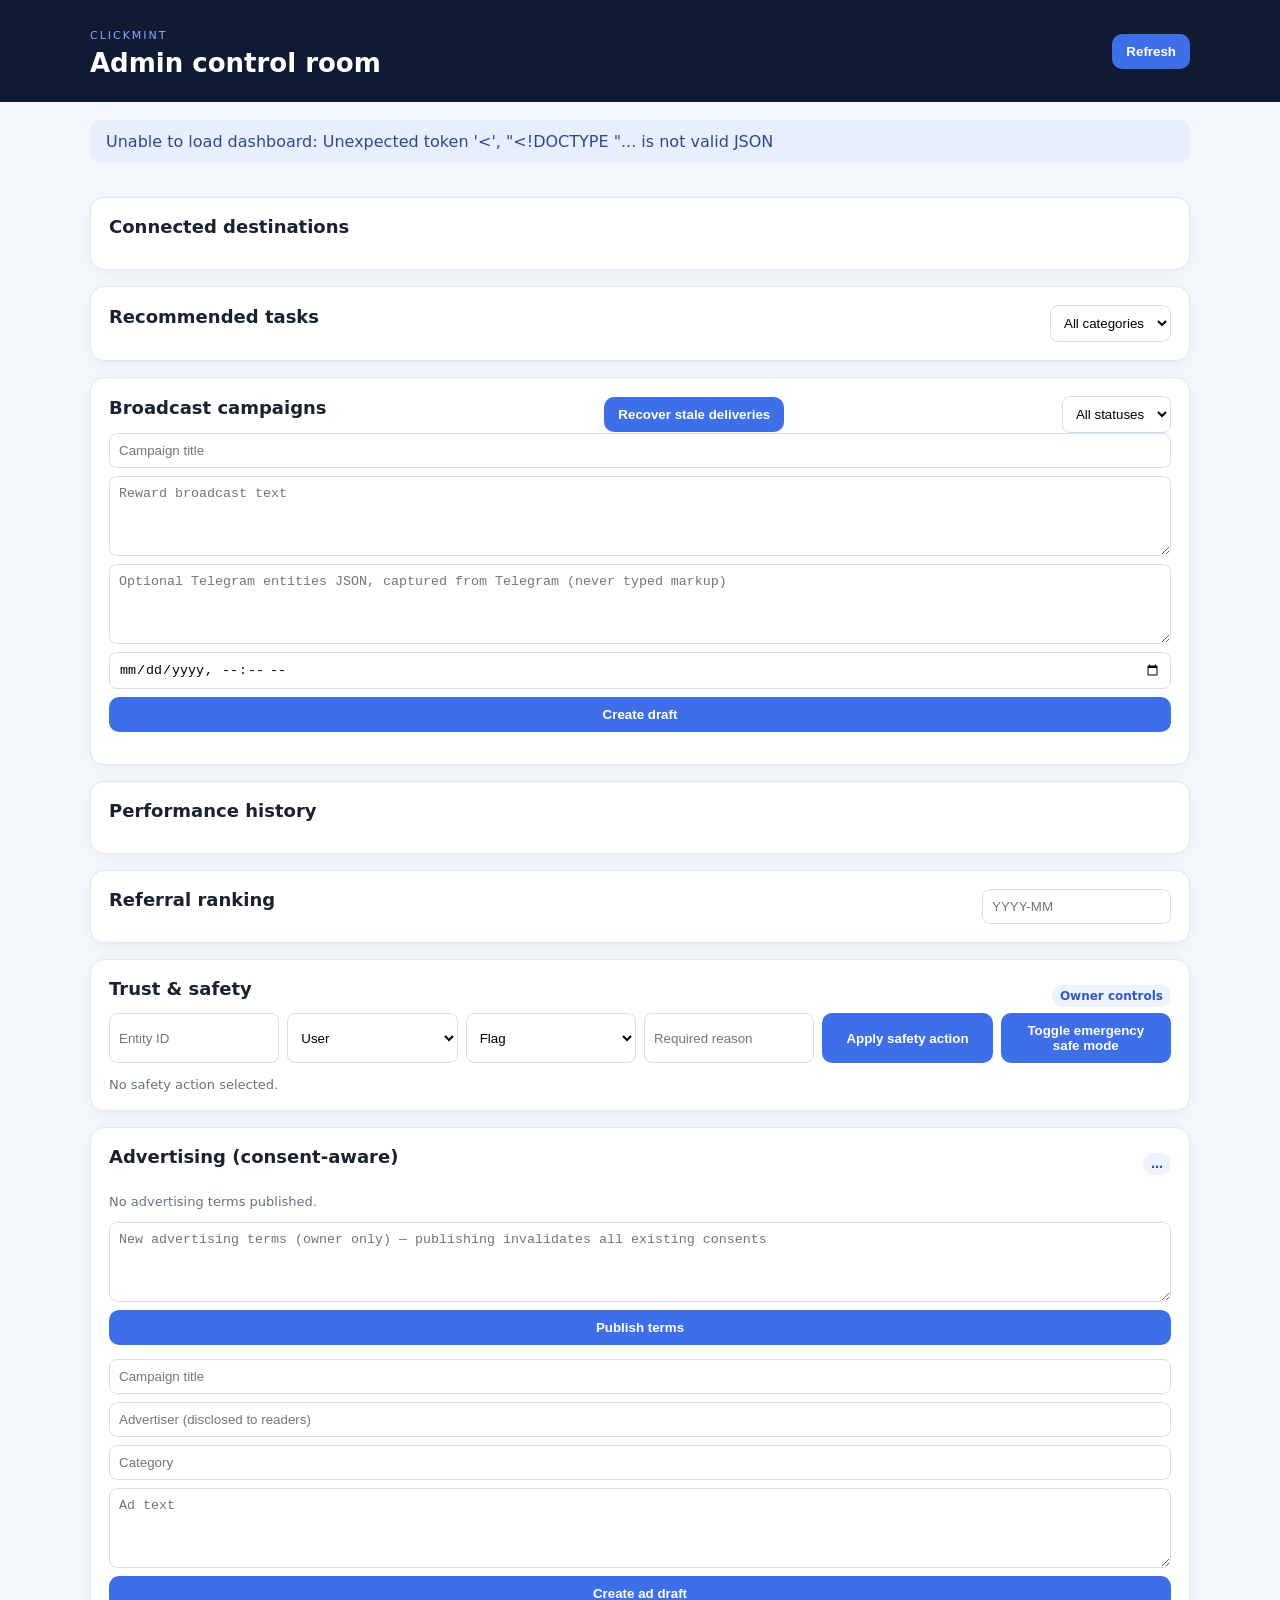
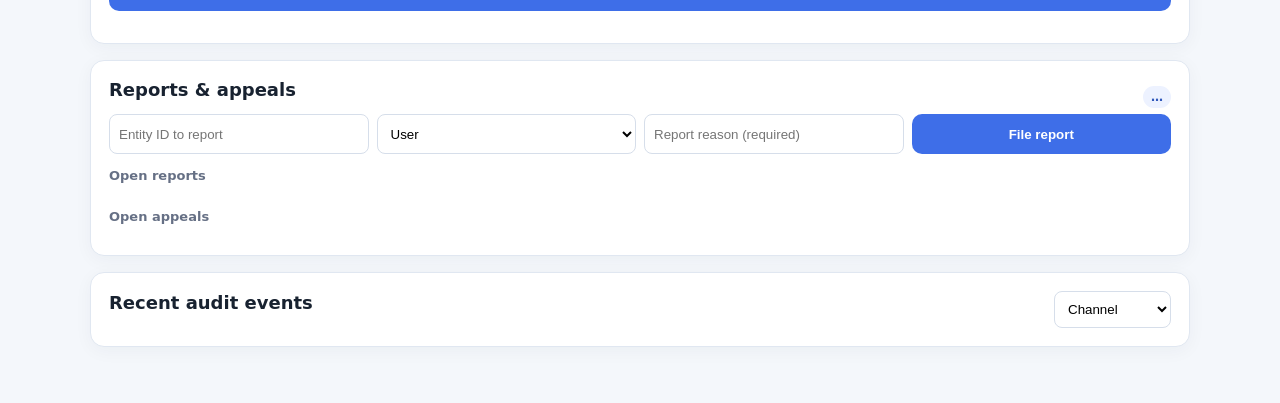
==== commit 4f00837c: "Extend Phase 7 verification and operations Co-authored-by: arena-agent <297053741+arena-agent@users." ====
--- a/admin_web/index.html
+++ b/admin_web/index.html
@@ -13,7 +13,7 @@
     <section id="summary" class="cards"></section>
     <section class="panel"><div class="panel-head"><h2>Connected destinations</h2></div><div id="channels" class="list"></div></section>
     <section class="panel"><div class="panel-head"><h2>Recommended tasks</h2><select id="category"><option value="">All categories</option></select></div><div id="tasks" class="list"></div></section>
-    <section class="panel"><div class="panel-head"><h2>Broadcast campaigns</h2><select id="broadcast-status"><option value="">All statuses</option><option>queued</option><option>running</option><option>paused</option><option>completed</option><option>cancelled</option></select></div><div class="compose"><input id="broadcast-title" maxlength="160" placeholder="Campaign title"><textarea id="broadcast-text" maxlength="4000" placeholder="Plain-text Reward broadcast. For bold/links/etc., compose the message in Telegram and send it to the admin bot — it is saved as a draft with formatting preserved."></textarea><input id="broadcast-scheduled" type="datetime-local"><button id="create-broadcast">Create draft</button></div><div id="broadcasts" class="list"></div></section>
+    <section class="panel"><div class="panel-head"><h2>Broadcast campaigns</h2><button id="recover-broadcasts">Recover stale deliveries</button><select id="broadcast-status"><option value="">All statuses</option><option>queued</option><option>running</option><option>paused</option><option>completed</option><option>cancelled</option></select></div><div class="compose"><input id="broadcast-title" maxlength="160" placeholder="Campaign title"><textarea id="broadcast-text" maxlength="4000" placeholder="Reward broadcast text"></textarea><textarea id="broadcast-entities" placeholder="Optional Telegram entities JSON, captured from Telegram (never typed markup)"></textarea><input id="broadcast-scheduled" type="datetime-local"><button id="create-broadcast">Create draft</button></div><div id="broadcasts" class="list"></div></section>
     <section class="panel"><div class="panel-head"><h2>Performance history</h2></div><div id="performance" class="list"></div></section>
     <section class="panel"><div class="panel-head"><h2>Referral ranking</h2><input id="period" placeholder="YYYY-MM" value=""></div><div id="referrals" class="list"></div></section>
     <section class="panel"><div class="panel-head"><h2>Trust &amp; safety</h2><span class="pill">Owner controls</span></div><div class="compose safety-compose"><input id="safety-entity-id" placeholder="Entity ID"><select id="safety-entity-type"><option value="user">User</option><option value="channel">Channel</option><option value="group">Group</option></select><select id="safety-action"><option value="flagged">Flag</option><option value="restricted">Restrict</option><option value="suspended">Suspend</option><option value="banned">Ban</option><option value="removed">Remove</option><option value="restore">Restore</option></select><input id="safety-reason" placeholder="Required reason"><button id="apply-safety">Apply safety action</button><button id="toggle-safe-mode">Toggle emergency safe mode</button></div><div id="safety-result" class="muted">No safety action selected.</div></section><section class="panel"><div class="panel-head"><h2>Advertising (consent-aware)</h2><span id="ads-status" class="pill">…</span></div><p class="muted" id="ads-terms">No advertising terms published.</p><div class="compose"><textarea id="ads-terms-text" maxlength="4000" placeholder="New advertising terms (owner only) — publishing invalidates all existing consents"></textarea><button id="publish-ad-terms">Publish terms</button></div><div class="compose"><input id="ad-title" maxlength="160" placeholder="Campaign title"><input id="ad-advertiser" maxlength="120" placeholder="Advertiser (disclosed to readers)"><input id="ad-category" placeholder="Category"><textarea id="ad-text" maxlength="4000" placeholder="Ad text"></textarea><button id="create-ad">Create ad draft</button></div><div id="ads" class="list"></div></section><section class="panel"><div class="panel-head"><h2>Reports &amp; appeals</h2><span id="safety-status" class="pill">…</span></div><div class="compose safety-compose"><input id="report-entity-id" placeholder="Entity ID to report"><select id="report-entity-type"><option value="user">User</option><option value="channel">Channel</option><option value="group">Group</option></select><input id="report-reason" placeholder="Report reason (required)"><button id="file-report">File report</button></div><h3 class="muted">Open reports</h3><div id="reports" class="list"></div><h3 class="muted">Open appeals</h3><div id="appeals" class="list"></div></section><section class="panel"><div class="panel-head"><h2>Recent audit events</h2><select id="audit-type"><option value="channel">Channel</option><option value="admin_security">Security</option><option value="outbox">Outbox</option><option value="admin_request">API requests</option></select></div><div id="audit" class="list"></div></section>
--- a/admin_web/styles.css
+++ b/admin_web/styles.css
@@ -1,5 +1,5 @@
 :root{font-family:Inter,system-ui,sans-serif;color:#182230;background:#f4f7fb}*{box-sizing:border-box}body{margin:0}.topbar{display:flex;justify-content:space-between;align-items:center;gap:16px;padding:24px max(20px,calc((100% - 1100px)/2));background:#101b33;color:white}.eyebrow{font-size:11px;letter-spacing:.18em;color:#82a8ff}.topbar h1{margin:5px 0 0;font-size:26px}.topbar button,button{border:0;border-radius:10px;padding:10px 14px;background:#3e6ee8;color:white;font-weight:700;cursor:pointer}.notice{max-width:1100px;margin:18px auto;padding:12px 16px;border-radius:10px;background:#e8eefc;color:#294a93}.cards,.panel{max-width:1100px;margin:16px auto}.cards{display:grid;grid-template-columns:repeat(auto-fit,minmax(180px,1fr));gap:12px}.card,.panel{background:white;border:1px solid #e0e7f1;border-radius:14px;box-shadow:0 4px 18px #172b4d0b}.card{padding:18px}.card strong{display:block;font-size:25px}.card span{color:#667085;font-size:13px}.panel{padding:18px}.panel-head{display:flex;align-items:center;justify-content:space-between;gap:12px}.panel h2{font-size:18px;margin:0 0 14px}.list{display:grid;gap:8px}.item{display:flex;justify-content:space-between;gap:12px;align-items:center;padding:12px;border:1px solid #e7ebf2;border-radius:10px}.muted{color:#667085;font-size:13px}.pill{padding:4px 8px;border-radius:99px;background:#edf2ff;color:#3159bb;font-size:12px;font-weight:700}select,input,textarea{padding:9px;border:1px solid #d6deea;border-radius:8px;background:white}textarea{width:100%;min-height:80px;resize:vertical}.compose{display:grid;gap:8px;margin-bottom:14px}.safety-compose{grid-template-columns:repeat(auto-fit,minmax(150px,1fr))}.safety-compose button{min-height:40px}#app{padding-bottom:40px}@media(max-width:600px){.topbar{padding:20px}.cards,.panel{margin-left:12px;margin-right:12px}.item{align-items:flex-start;flex-direction:column}}
 
-.preview{margin-top:6px;padding:8px;border-left:3px solid #8884;font-size:.92em;white-space:pre-wrap;word-break:break-word}
+.actions{display:flex;gap:6px;flex-wrap:wrap;justify-content:flex-end}.actions button{white-space:nowrap}.preview{margin-top:6px;padding:8px;border-left:3px solid #8884;font-size:.92em;white-space:pre-wrap;word-break:break-word}
 .preview blockquote{margin:4px 0;padding-left:8px;border-left:2px solid #8886;opacity:.9}
 .tg-spoiler{background:#8886;border-radius:3px}
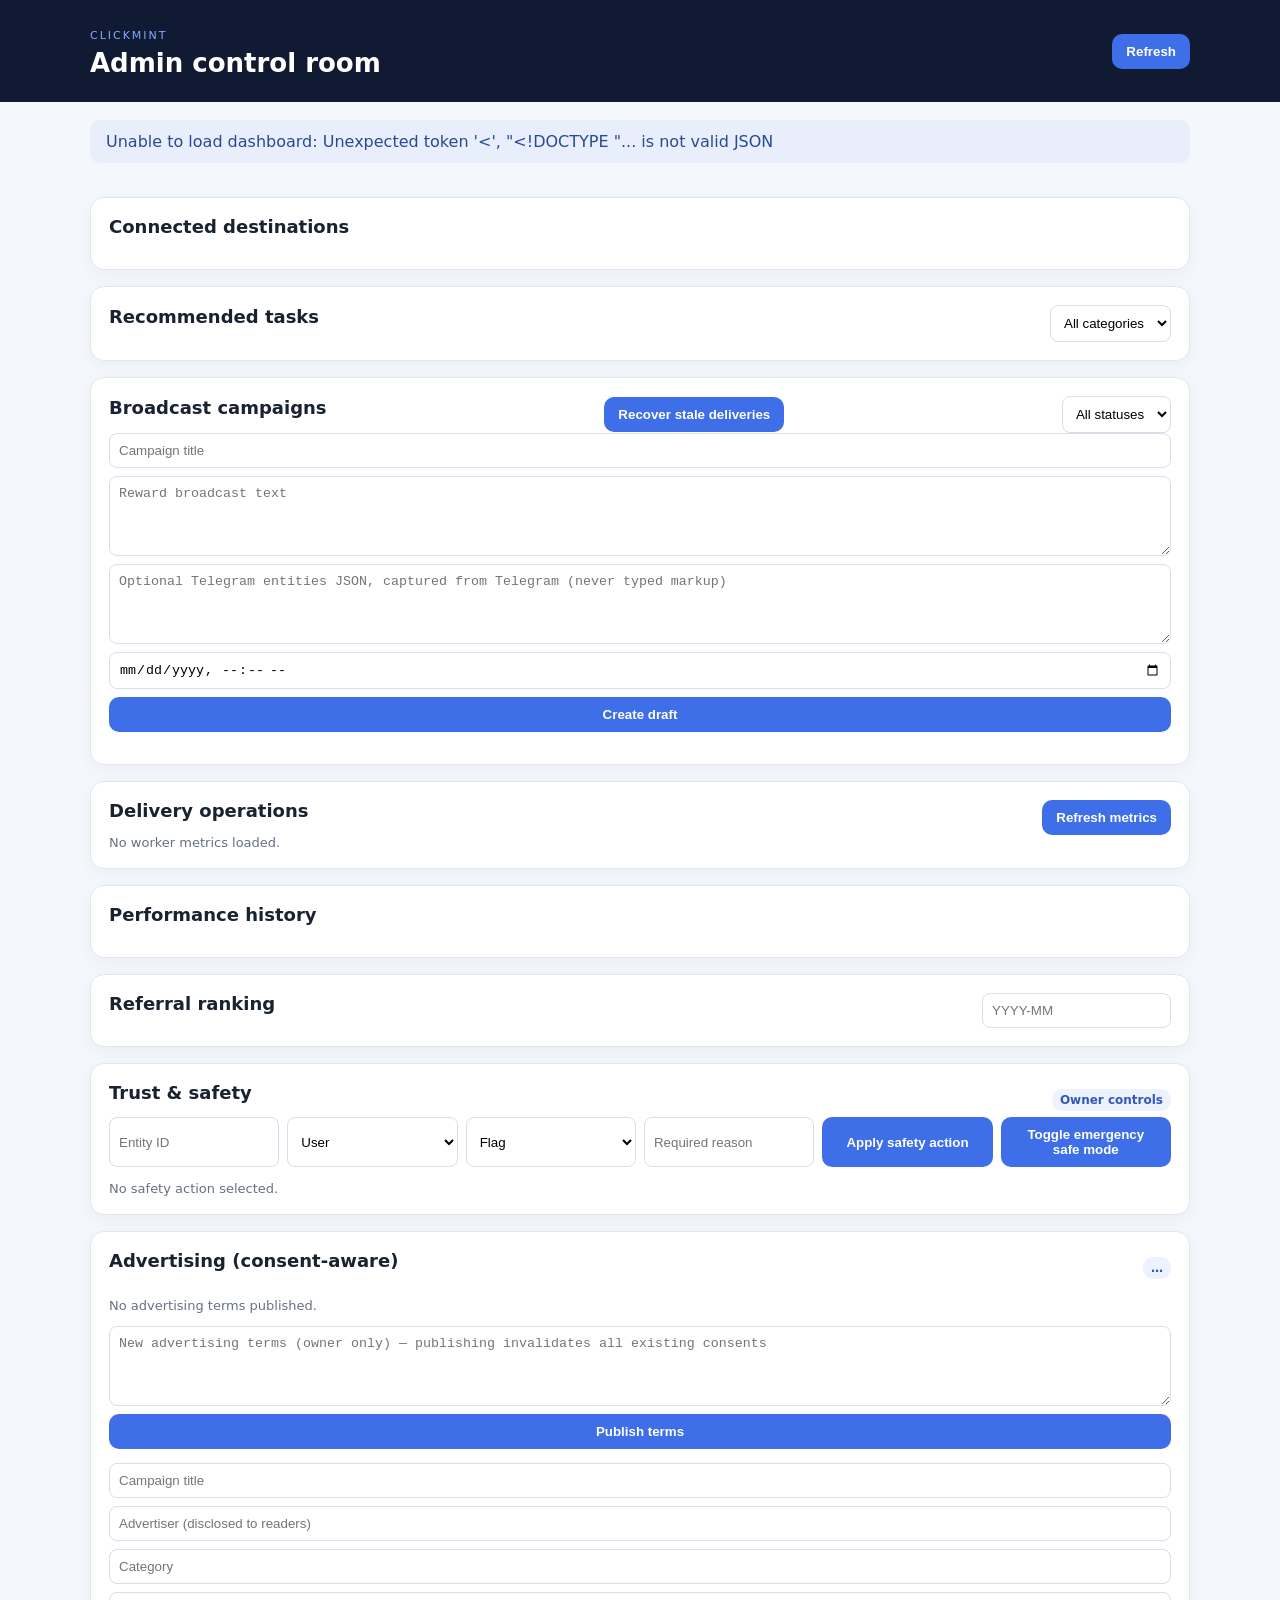
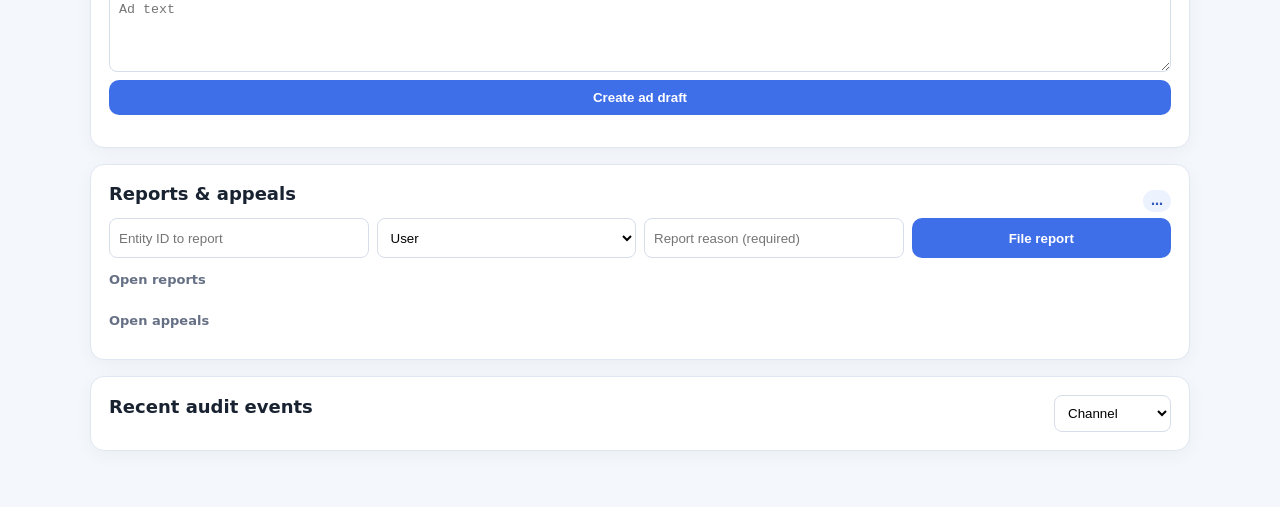
==== commit e1741a54: "Unify delivery operations and add staging smoke check Co-authored-by: arena-agent <297053741+arena-a" ====
--- a/admin_web/index.html
+++ b/admin_web/index.html
@@ -14,7 +14,7 @@
     <section class="panel"><div class="panel-head"><h2>Connected destinations</h2></div><div id="channels" class="list"></div></section>
     <section class="panel"><div class="panel-head"><h2>Recommended tasks</h2><select id="category"><option value="">All categories</option></select></div><div id="tasks" class="list"></div></section>
     <section class="panel"><div class="panel-head"><h2>Broadcast campaigns</h2><button id="recover-broadcasts">Recover stale deliveries</button><select id="broadcast-status"><option value="">All statuses</option><option>queued</option><option>running</option><option>paused</option><option>completed</option><option>cancelled</option></select></div><div class="compose"><input id="broadcast-title" maxlength="160" placeholder="Campaign title"><textarea id="broadcast-text" maxlength="4000" placeholder="Reward broadcast text"></textarea><textarea id="broadcast-entities" placeholder="Optional Telegram entities JSON, captured from Telegram (never typed markup)"></textarea><input id="broadcast-scheduled" type="datetime-local"><button id="create-broadcast">Create draft</button></div><div id="broadcasts" class="list"></div></section>
-    <section class="panel"><div class="panel-head"><h2>Performance history</h2></div><div id="performance" class="list"></div></section>
+    <section class="panel"><div class="panel-head"><h2>Delivery operations</h2><button id="refresh-worker-metrics">Refresh metrics</button></div><div id="worker-metrics" class="list"><div class="muted">No worker metrics loaded.</div></div></section><section class="panel"><div class="panel-head"><h2>Performance history</h2></div><div id="performance" class="list"></div></section>
     <section class="panel"><div class="panel-head"><h2>Referral ranking</h2><input id="period" placeholder="YYYY-MM" value=""></div><div id="referrals" class="list"></div></section>
     <section class="panel"><div class="panel-head"><h2>Trust &amp; safety</h2><span class="pill">Owner controls</span></div><div class="compose safety-compose"><input id="safety-entity-id" placeholder="Entity ID"><select id="safety-entity-type"><option value="user">User</option><option value="channel">Channel</option><option value="group">Group</option></select><select id="safety-action"><option value="flagged">Flag</option><option value="restricted">Restrict</option><option value="suspended">Suspend</option><option value="banned">Ban</option><option value="removed">Remove</option><option value="restore">Restore</option></select><input id="safety-reason" placeholder="Required reason"><button id="apply-safety">Apply safety action</button><button id="toggle-safe-mode">Toggle emergency safe mode</button></div><div id="safety-result" class="muted">No safety action selected.</div></section><section class="panel"><div class="panel-head"><h2>Advertising (consent-aware)</h2><span id="ads-status" class="pill">…</span></div><p class="muted" id="ads-terms">No advertising terms published.</p><div class="compose"><textarea id="ads-terms-text" maxlength="4000" placeholder="New advertising terms (owner only) — publishing invalidates all existing consents"></textarea><button id="publish-ad-terms">Publish terms</button></div><div class="compose"><input id="ad-title" maxlength="160" placeholder="Campaign title"><input id="ad-advertiser" maxlength="120" placeholder="Advertiser (disclosed to readers)"><input id="ad-category" placeholder="Category"><textarea id="ad-text" maxlength="4000" placeholder="Ad text"></textarea><button id="create-ad">Create ad draft</button></div><div id="ads" class="list"></div></section><section class="panel"><div class="panel-head"><h2>Reports &amp; appeals</h2><span id="safety-status" class="pill">…</span></div><div class="compose safety-compose"><input id="report-entity-id" placeholder="Entity ID to report"><select id="report-entity-type"><option value="user">User</option><option value="channel">Channel</option><option value="group">Group</option></select><input id="report-reason" placeholder="Report reason (required)"><button id="file-report">File report</button></div><h3 class="muted">Open reports</h3><div id="reports" class="list"></div><h3 class="muted">Open appeals</h3><div id="appeals" class="list"></div></section><section class="panel"><div class="panel-head"><h2>Recent audit events</h2><select id="audit-type"><option value="channel">Channel</option><option value="admin_security">Security</option><option value="outbox">Outbox</option><option value="admin_request">API requests</option></select></div><div id="audit" class="list"></div></section>
   </main>
